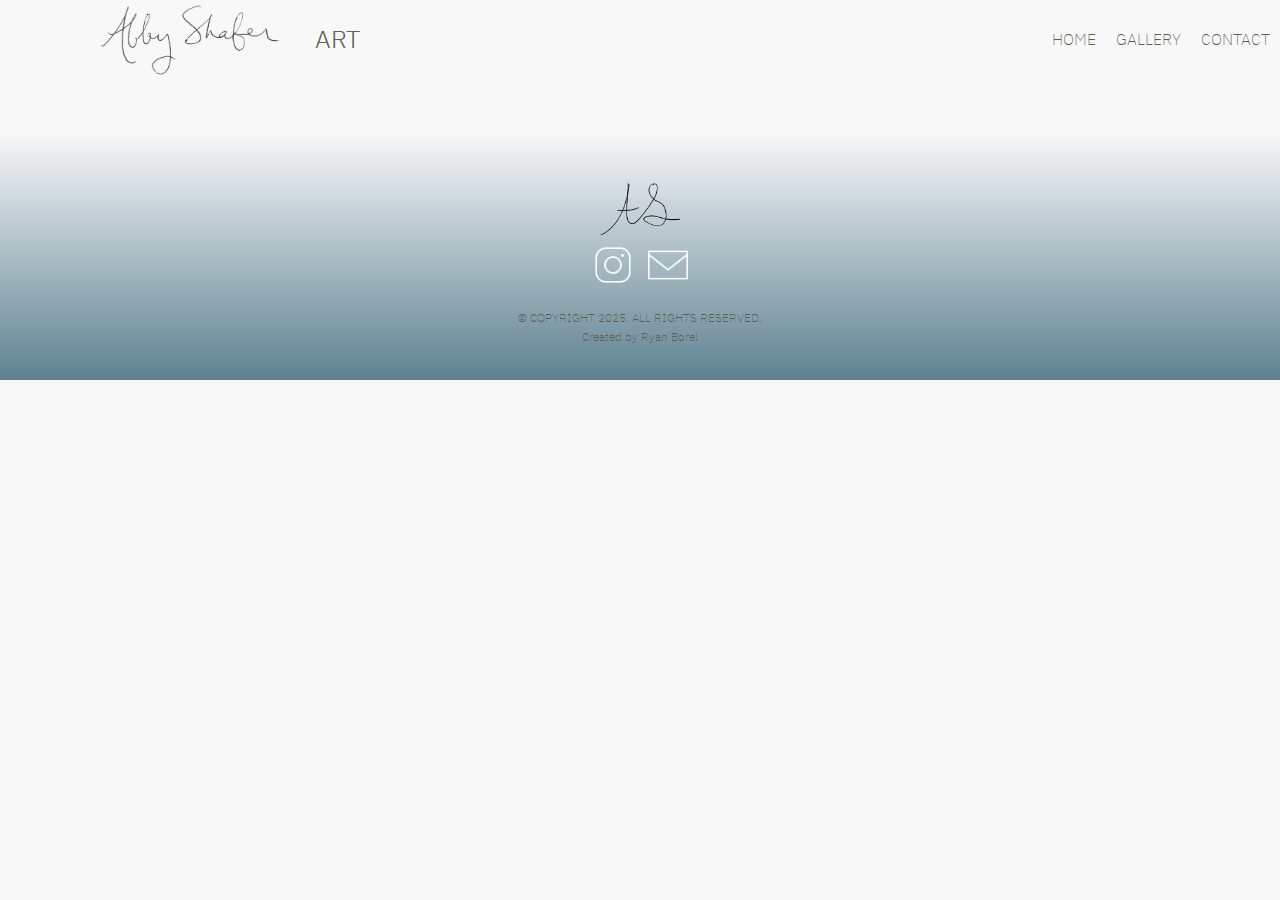
==== architecture/architectureSeries.html @ f26a3d9a "galleries refactor" ====
<!DOCTYPE html>
<html lang="en">
<head>
    <link rel="preconnect" href="https://fonts.googleapis.com">
    <link rel="preconnect" href="https://fonts.gstatic.com" crossorigin>
    <link href="https://fonts.googleapis.com/css2?family=IBM+Plex+Sans+Thai:wght@100;200;300;400;500;600;700&display=swap" rel="stylesheet">
    
    <link rel="preconnect" href="https://fonts.googleapis.com">
    <link rel="preconnect" href="https://fonts.gstatic.com" crossorigin>
    <link href="https://fonts.googleapis.com/css2?family=IBM+Plex+Sans+Thai:wght@100;200;300;400;500;600;700&family=Kantumruy+Pro:ital,wght@0,100..700;1,100..700&display=swap" rel="stylesheet">
    
    <meta charset="UTF-8">
    <meta name="viewport" content="width=device-width, initial-scale=1.0">
    <link rel="stylesheet" href="/navBar/navStyles.css">
    <link rel="stylesheet" href="/footer/footer.css">
    <title>Abby Shafer Art</title>
</head>
<body>
    <header>
        <!-- <h1>Abby Shafer Art</h1> -->
        <nav class="navbar" id="navBar">           
                <div class="logoBox">
                    <img src="/media/sigLogo/Signature-removebg-preview.png" alt="Abby Shafer" class="logo">
                    <img src="/media/sigLogo/initialsTrans.png" alt="initials" class="initials">
                </div>
                <div class="artBox">
                    <p class="artText">ART</p>    
                </div>
            <div class="nav-items">
                 <ul class="nav-links">
                    <li><a href="/index.html">HOME</a></li>

                    <li class="dropdown">
                        <p>GALLERY</p>
                        <ul class="dropdown-content">
                            <li><a href="/architecture/architectureSeries.html" class="architecture">Architecture</a></li>
                            <li><a href="/otherWorks/otherWorks.html">Other Works</a></li>
                        </ul>
                    </li>    

                    <li><a href="/navBar/contact.html">CONTACT</a></li>
                </ul>
            </div>
        </nav>
    </header>





    

    <div class="footerBox">
        <!-- <p>MORE JUNK DOWN HERE</p> -->
         <img src="/media/sigLogo/initialsTrans.png" alt="initials" class="initials">
        <ul class="socialMediaBox">
            <li><a href="https://www.instagram.com/abbyshaferart/"><img src="/media/icons/igIcon.png" alt="instgram"></a></li>
            <li><a href="mailto:abbyshaferart@gmail.com"><img src="/media/icons/emailIcon.png" alt="email"></a></li>
        </ul>
        <p class="credit" id="copyright">&copy COPYRIGHT 2025. ALL RIGHTS RESERVED.</p>
        <p class="credit" id="creditEmail">Created by <a href="mailto:ryanjborel@gmail.com">Ryan Borel</a></p>
    </div>
    <script src="/navbar.js" defer></script>
</body>
</html>
---- navBar/navStyles.css ----
/* Global styles */
* {
    margin: 0;
    padding: 0;
    box-sizing: border-box;
}


body {
    background-color: #f8f8f8;
    color: #5E5D58;
    margin: 0;
    padding: 0;
    min-height: 100vh;
    font-family: "IBM Plex Sans Thai", serif;
    font-weight: 200;
    font-style: normal;    
}


.navbar {
    background-color:#f8f8f8;
    height: 80px;
    padding: 10px;
    width: 100%;
    display: flex;
    align-items: center;
    position: relative;
    transition: height 0.5s ease;
    z-index: 100;
}


.navbar.shrink{
    height: 65px;
    background-color: white;
}
.navbar.fixed{
    position: fixed;
    top: 0;
    left: 0;
    width: 100%;
}

.logoBox {
    display: flex;
    align-items: center;
    padding-right: 25px;
    margin-left: 80px;
    margin-top: 1px;
}

.navbar .artText{
    font-family: "IBM Plex Sans Thai", serif;
    font-style: normal;
    font-weight: 300;
    font-size: 25px;
    transition: transform 1s ease, margin-left 1s ease;
}

.navbar .logo {
    width: 200px;
    height: auto;
    opacity: 100%;
    transform: scale(0.9);
    transition: opacity 1s ease, transform 0.5s ease;
}
.navbar .initials{
    position: absolute;
    width: 80px;
    height: auto;
    left: 0px;
    top: 50%;
    transform: translateY(-50%);
    opacity: 0;
    transform: scale(0.25s);
    transition: opacity 1s ease, margin-left 1s ease;
}
.navbar.shrink .initials{
    width: 80px;
    height: auto;
    /* transform: scale(0.25s); */
    opacity: 1;
    left: 0;
    margin-left: 75px;
}
.navbar.shrink .logo{
    opacity: 0;
    transform: scale(0.5);
}

.navbar.shrink .artText{
    transform: translateX(-150px);
    margin-left: 0;
}



.nav-items{
    display: flex;
    align-items: center; 
    margin-left: auto; 
}

.nav-links{
    list-style-type: none;
    display: flex;
    margin: 0;
    padding: 0;
    justify-content: center;
    align-items: center;
    gap: 20px;
}


.nav-links a.active {
    border: 1px solid #5E5D58; 
    padding: 5px 10px;  
    background-color: #f8f8f8; 
    border-radius: 5px; 
}

.nav-links a:hover {
    text-decoration: none;

}

nav ul {
    list-style: none;
    padding: 0;
    margin: 0;
    display: flex;
}
nav li{
    position: relative;
}

.dropdown p{
    cursor: pointer;
}

.dropdown-content {
    display: none; /* Hide the dropdown initially */
    position: absolute;
    top: 100%; /* Position it below the Gallery link */
    left: 0;
    background-color: #f8f8f8;
    border-bottom-right-radius: 3px;
    border-bottom-left-radius: 3px;
    box-shadow: 0px 8px 16px rgba(0, 0, 0, 0.2);
    min-width: 160px;
    z-index: 1;
}
.dropdown-content li {
    padding: 10px;
}
  
.dropdown-content a {
    color: black;
}
  
.dropdown:hover .dropdown-content {
    display: block; /* Show the dropdown on hover */
    
}

.dropdown-content a:hover {
    color: white;
    background-color: #5E8291;
    padding-right: 35px;
    padding-left: 5px;
    font-size: 16px;
    font-weight: bold;
    border-radius: 2px;
}
.dropdown-content .architechture:hover{
    padding-right: 0px;
}


/* Optional: Links style */
a {
    color: #5E5D58;
    text-decoration: none;
}
---- footer/footer.css ----
/* Global styles */
* {
    margin: 0;
    padding: 0;
    box-sizing: border-box;
}


body {
    background-color: #f8f8f8;
    color: #5E5D58;
    margin: 0;
    padding: 0;
    min-height: 100vh;
    font-family: "IBM Plex Sans Thai", serif;
    font-weight: 200;
    font-style: normal;    
}

.footerBox{
    margin-top: 50px;
    /* background-color: #5E8291; */
    padding-top: 75px;
    padding-bottom: 75px;
    background-image: linear-gradient(to bottom, #f8f8f8 1%, #5E8291);
    display: flex;
    flex-direction: column;
    justify-content: center;
    align-items: center;
    text-align: center;

    height: 250px;
    width: 100%;
}

.socialMediaBox{
    display: flex;
    gap: 15px;
    list-style: none;
    padding: 0;
    justify-content: center;
    align-items: center;
    margin-top: 10px;
}
.socialMediaBox li{
    display: inline-block;
    justify-self: auto;
}
.socialMediaBox img{
    width: 40px;
    height: auto;
}

.footerBox .credit {
    margin-top: 15px;
    margin-bottom: 30px;
    font-size: 12px !important;
}
.footerBox #copyright{
    margin-bottom: 0px;
}
.footerBox #creditEmail{
    margin-top: 0px;
}
.footerBox .initials{
    margin-top: 50px;
    width: 80px;
    height: auto;
    transform: scale(0.25s);
    opacity: 1;
    transition: none;
}
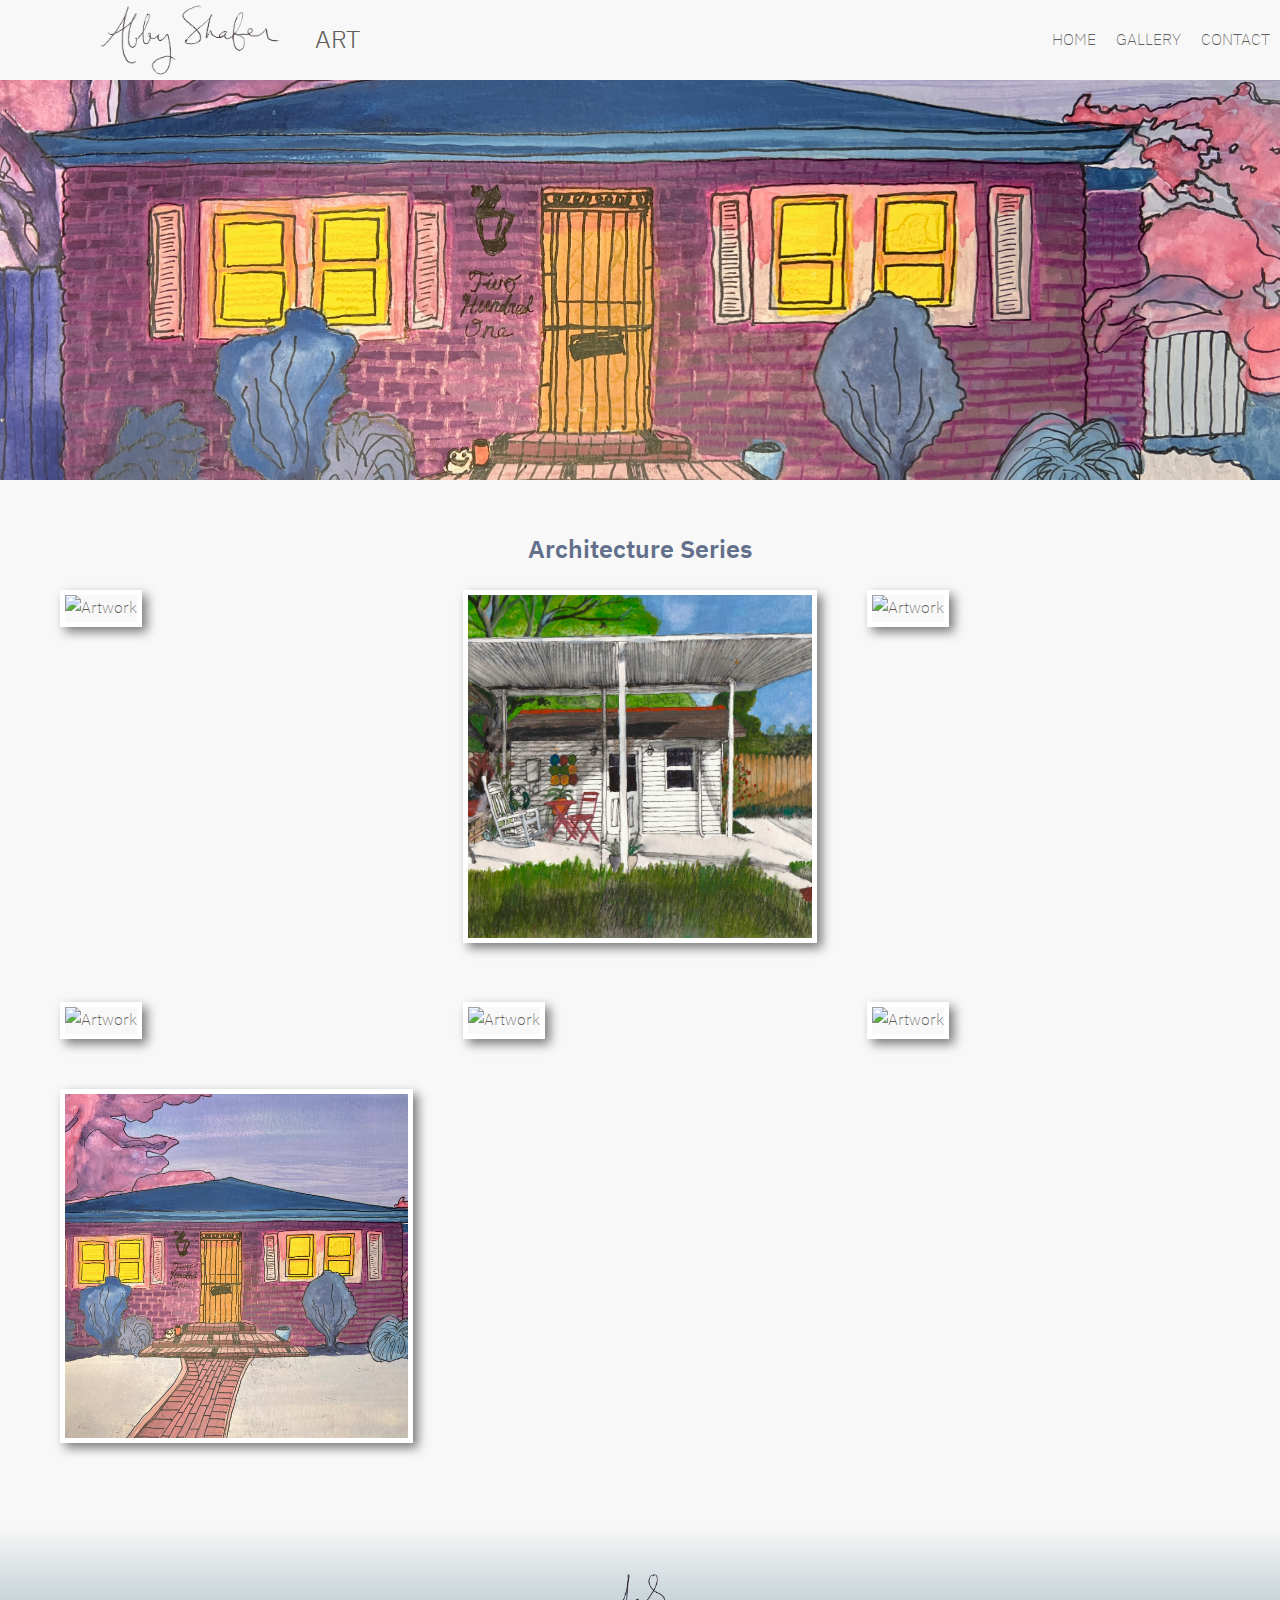
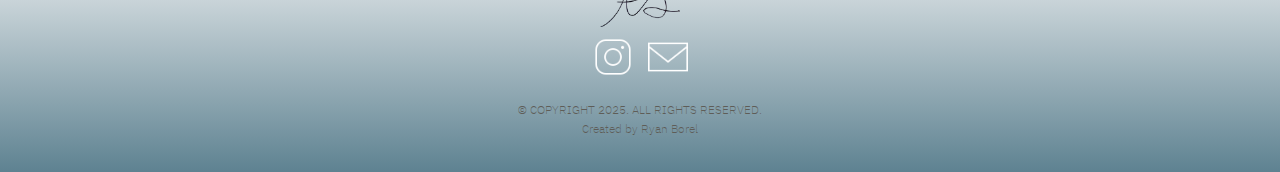
==== commit 41a0994c: "galleries and descriptions implmemented" ====
--- a/architecture/architectureSeries.html
+++ b/architecture/architectureSeries.html
@@ -3,16 +3,14 @@
 <head>
     <link rel="preconnect" href="https://fonts.googleapis.com">
     <link rel="preconnect" href="https://fonts.gstatic.com" crossorigin>
-    <link href="https://fonts.googleapis.com/css2?family=IBM+Plex+Sans+Thai:wght@100;200;300;400;500;600;700&display=swap" rel="stylesheet">
-    
-    <link rel="preconnect" href="https://fonts.googleapis.com">
-    <link rel="preconnect" href="https://fonts.gstatic.com" crossorigin>
+    <link href="https://fonts.googleapis.com/css2?family=Questrial&display=swap" rel="stylesheet">
     <link href="https://fonts.googleapis.com/css2?family=IBM+Plex+Sans+Thai:wght@100;200;300;400;500;600;700&family=Kantumruy+Pro:ital,wght@0,100..700;1,100..700&display=swap" rel="stylesheet">
     
     <meta charset="UTF-8">
     <meta name="viewport" content="width=device-width, initial-scale=1.0">
     <link rel="stylesheet" href="/navBar/navStyles.css">
     <link rel="stylesheet" href="/footer/footer.css">
+    <link rel="stylesheet" href="/architecture/architecture.css">
     <title>Abby Shafer Art</title>
 </head>
 <body>
@@ -44,6 +42,7 @@
         </nav>
     </header>
 
+    <div class="archBanner"></div>
 
 
 
@@ -61,5 +60,6 @@
         <p class="credit" id="creditEmail">Created by <a href="mailto:ryanjborel@gmail.com">Ryan Borel</a></p>
     </div>
     <script src="/navbar.js" defer></script>
+    <script src="/architecture/architecture.js"></script>
 </body>
 </html>
--- a/architecture/architecture.css
+++ b/architecture/architecture.css
@@ -0,0 +1,110 @@
+* {
+    margin: 0;
+    padding: 0;
+    box-sizing: border-box;
+}
+
+
+body {
+    background-color: #f8f8f8;
+    color: #5E5D58;
+    margin: 0;
+    padding: 0;
+    min-height: 100vh;
+    font-family: "IBM Plex Sans Thai", serif;;
+    font-weight: 200;
+    font-style: normal;    
+}
+
+.archBanner{
+    width: 100%;
+    height: auto;
+    max-height: 400px;
+    background-image: url(/media/artwork/archiecture/Shafer\ Borel.jpg);
+    background-size: cover;
+    background-position: center center;
+    background-repeat: no-repeat;
+    aspect-ratio: 16/9;
+    font-family: "Questrial", sans-serif;
+    font-weight: 200; 
+}
+
+.galleryTitle{
+    height: 40px;
+    width: 100%;
+    font-size: 25px;
+    font-weight: 600;
+    color: #63708B;
+    display: flex;
+    justify-content: center;
+    align-items: center;
+    margin-top: 50px;
+}
+
+.gallery {
+    display: grid;
+    grid-template-columns: repeat(3, 1fr); 
+    gap: 50px; 
+    width: 100%;
+    max-width: 1200px; 
+    margin: 0 auto;
+    padding: 20px;
+}
+
+.gallery img {
+    width: 100%; 
+    height: auto;
+    aspect-ratio: 1 / 1;
+    object-fit: cover; 
+    border: 5px solid white;
+    box-shadow: 5px 5px 10px rgba(0, 0, 0, 0.5);
+    cursor: pointer;
+    transition: transform 0.3s ease;
+}
+
+.gallery img:hover {
+    transform: scale(1.05);
+}
+
+.lightbox{
+    display: none;
+    position: fixed;
+    top: 0;
+    left: 0;
+    width: 100%;
+    height: 100%;
+    background: rgba(0, 0, 0, 0.8);
+    justify-content: center;
+    align-items: center;
+    z-index: 200;
+}
+
+.lightbox img{
+    max-width: 90%;
+    max-height: 90%;
+    border-radius: 10px;
+}
+
+.image-container{
+    position: relative;
+    display: inline-block;
+}
+
+
+.overlay{
+    position: absolute;
+    bottom: 0;
+    left: 0;
+    right: 0;
+    background-color: rgba(0, 0, 0, 0.5);
+    color: white;
+    padding: 10px;
+    opacity: 0;
+    transition: opacity 0.2s ease;
+    transform:  translateY(-15%);
+    border-radius: 5px;
+}
+
+.image-container:hover .overlay{
+    opacity: 1;
+}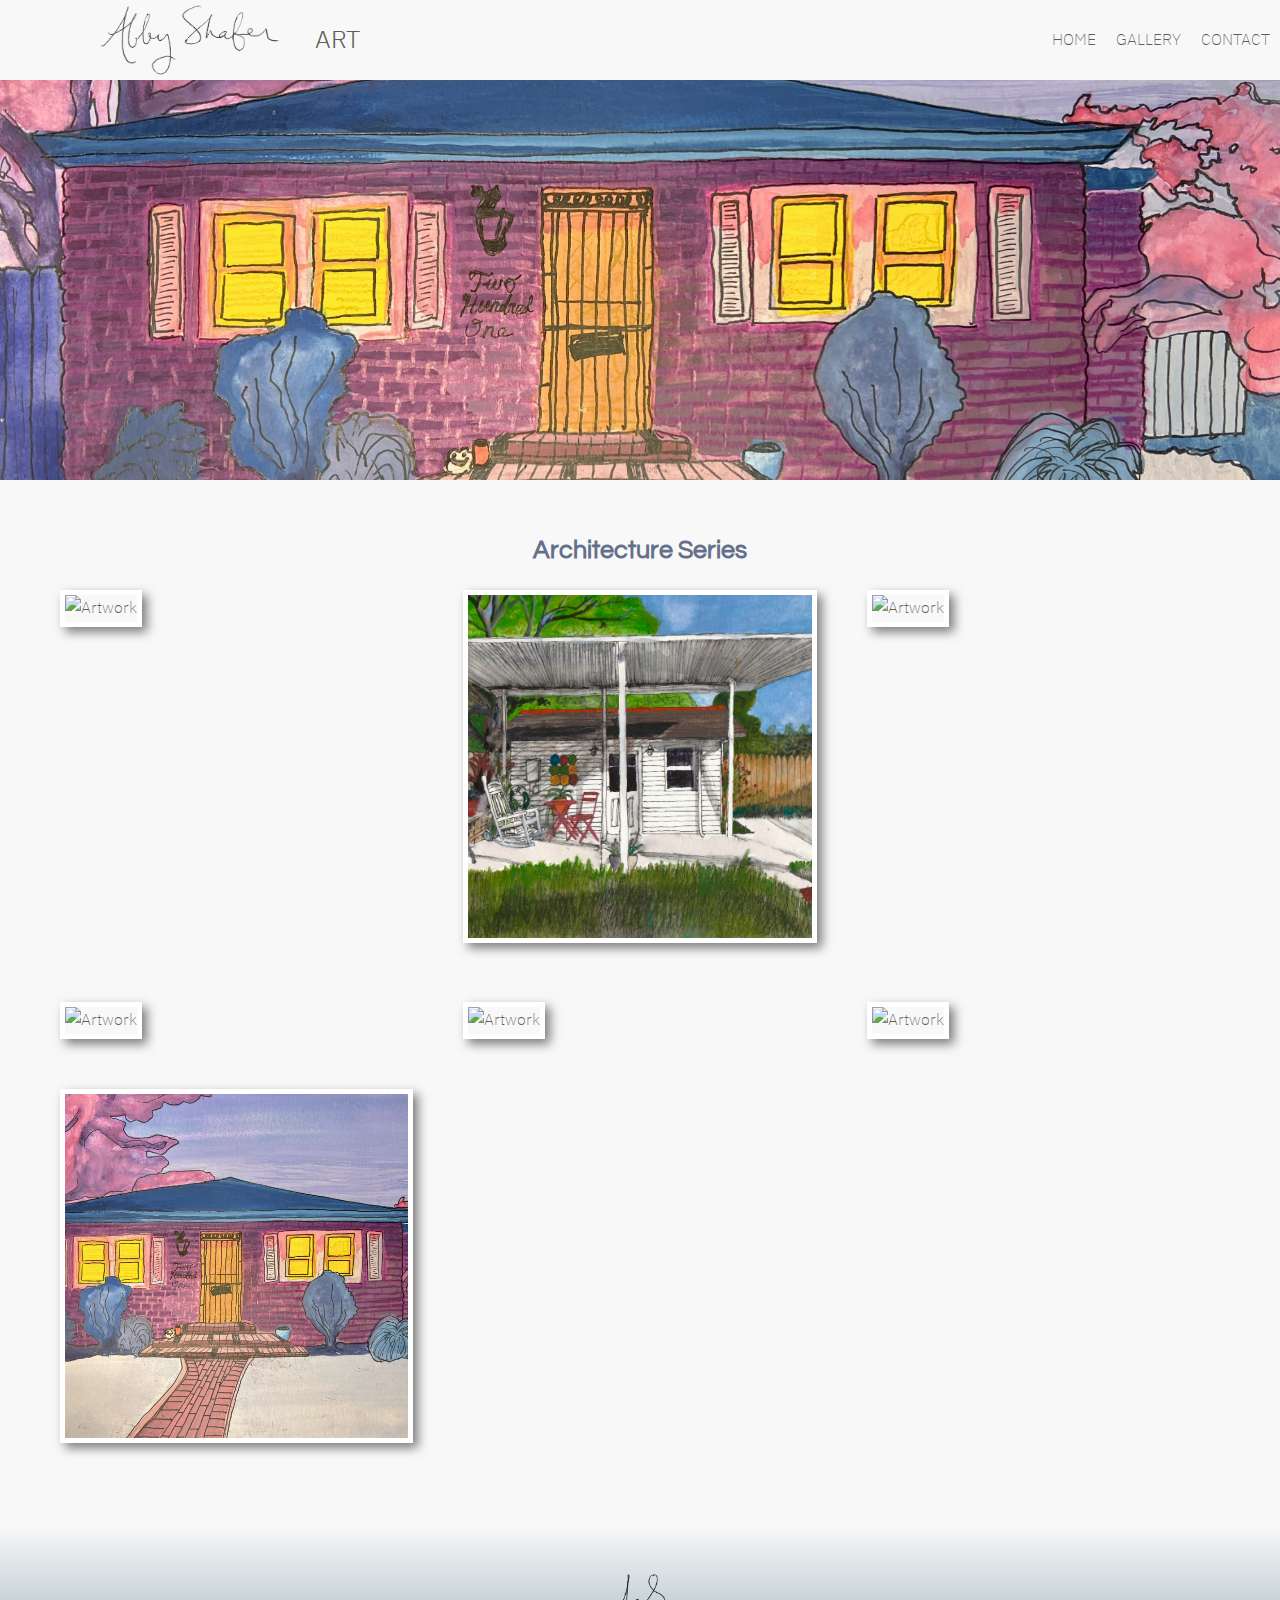
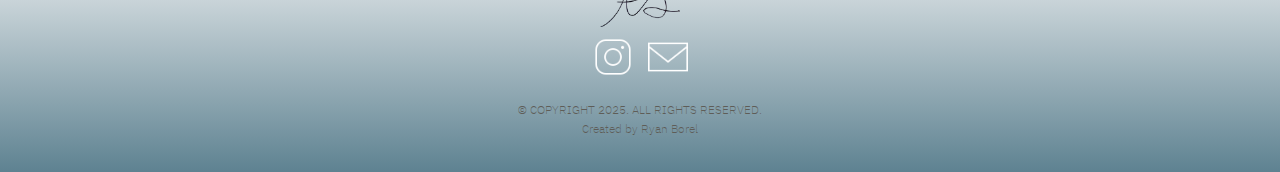
==== commit 54da5bc8: "todo list added for next big sprint" ====
--- a/architecture/architectureSeries.html
+++ b/architecture/architectureSeries.html
@@ -59,7 +59,7 @@
         <p class="credit" id="copyright">&copy COPYRIGHT 2025. ALL RIGHTS RESERVED.</p>
         <p class="credit" id="creditEmail">Created by <a href="mailto:ryanjborel@gmail.com">Ryan Borel</a></p>
     </div>
-    <script src="/navbar.js" defer></script>
+    <script src="/navBar/navbar.js" defer></script>
     <script src="/architecture/architecture.js"></script>
 </body>
 </html>
--- a/architecture/architecture.css
+++ b/architecture/architecture.css
@@ -24,12 +24,12 @@
     background-size: cover;
     background-position: center center;
     background-repeat: no-repeat;
-    aspect-ratio: 16/9;
-    font-family: "Questrial", sans-serif;
-    font-weight: 200; 
+    aspect-ratio: 16/9;  
 }
 
 .galleryTitle{
+    font-family: "Questrial", sans-serif;
+    font-weight: 200; 
     height: 40px;
     width: 100%;
     font-size: 25px;
@@ -79,10 +79,20 @@
     z-index: 200;
 }
 
-.lightbox img{
+.lightbox-container {
+    position: relative;
     max-width: 90%;
     max-height: 90%;
+    display: flex;
+    flex-direction: column;
+    align-items: center;
+}
+
+.lightbox img{
+    max-width: 100%;
+    max-height: 80vh;
     border-radius: 10px;
+    display: block;
 }
 
 .image-container{
@@ -107,4 +117,22 @@
 
 .image-container:hover .overlay{
     opacity: 1;
-}+}
+
+
+
+.long-description{
+    font-family: "Questrial", sans-serif;
+    position: absolute;
+    bottom: 5%;
+    left: 50%;
+    transform: translateX(-50%) translateY(35%);
+    width: 100.1%;
+    height: 15%;
+    background-color: rgba(0, 0, 0, 0.7);
+    color: white;
+    padding: 10px;
+    border-radius: 0 0 10px 10px;
+    text-align: left;
+}
+
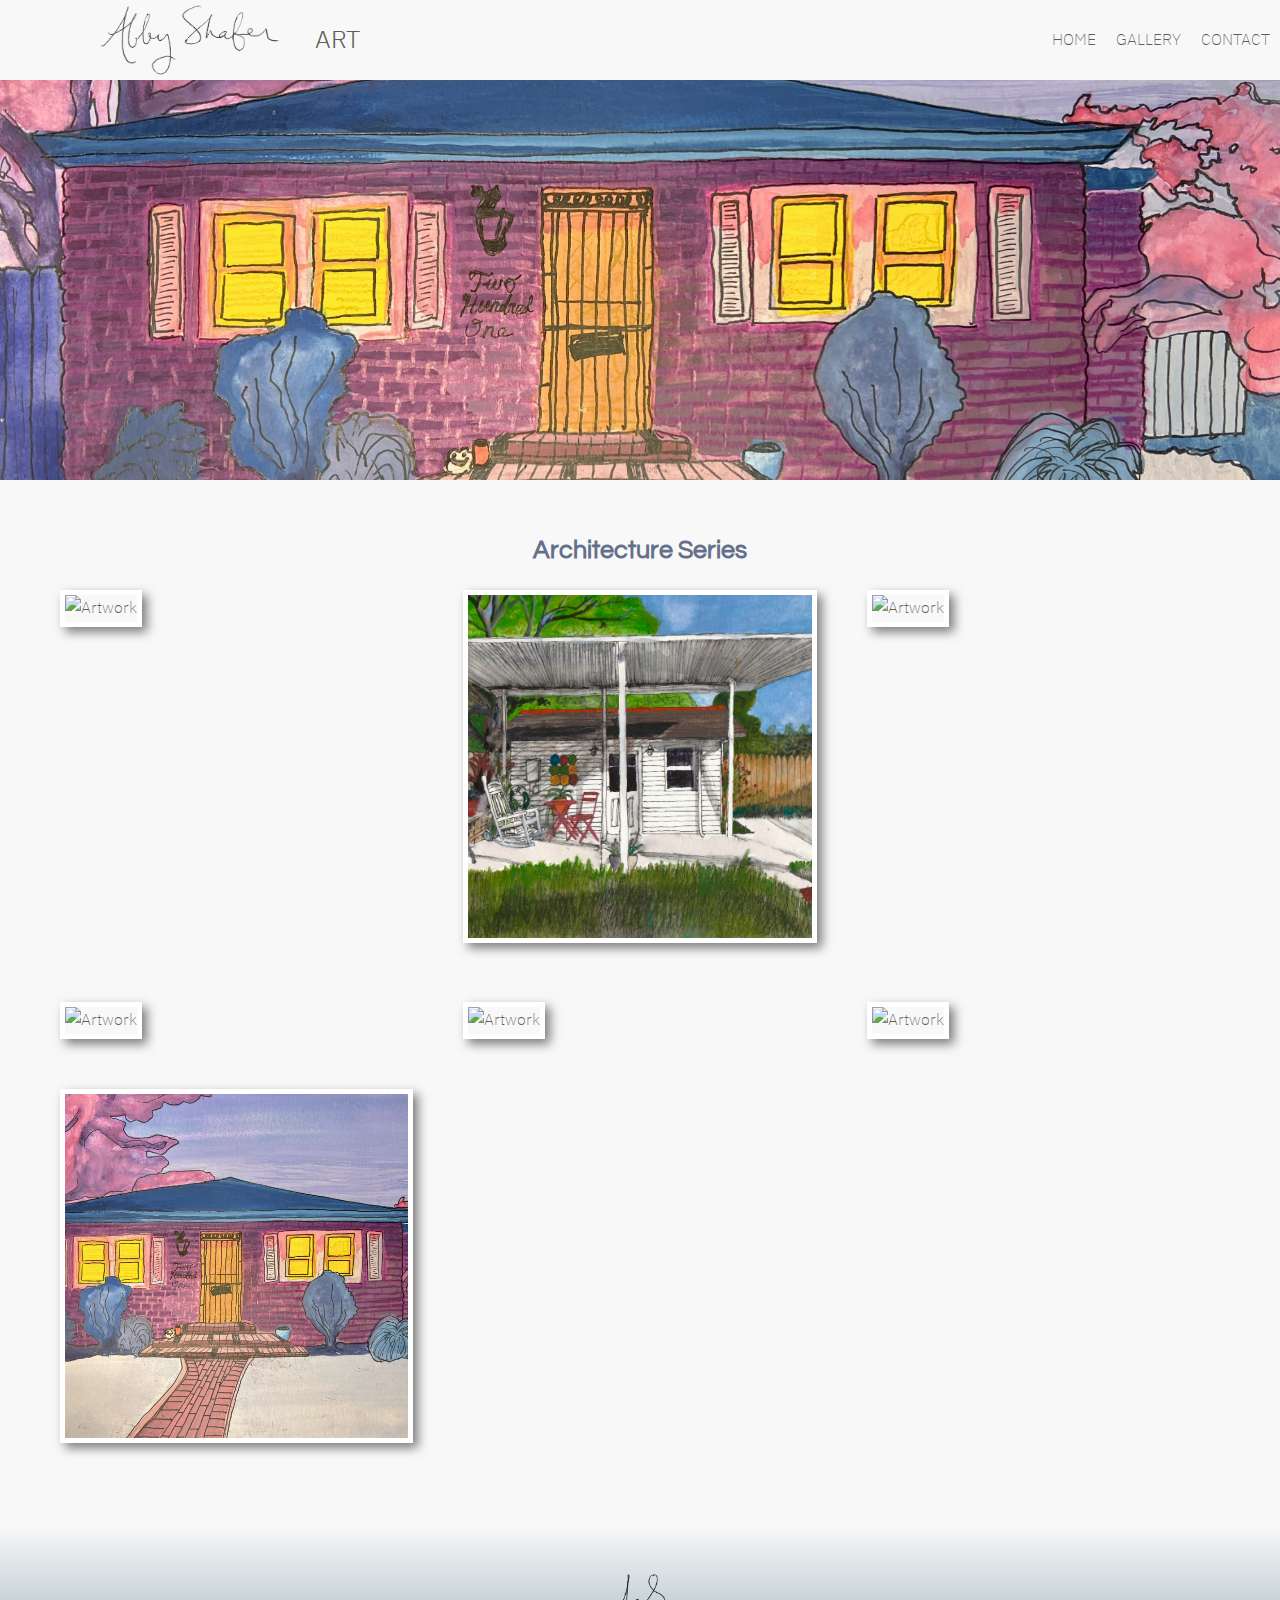
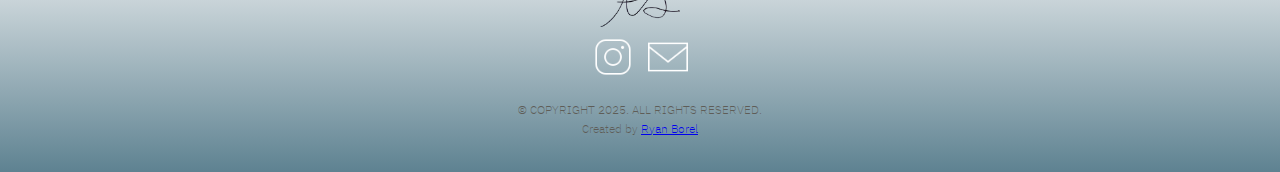
==== commit 0155a179: "fix navbar gallery dropdown" ====
--- a/architecture/architectureSeries.html
+++ b/architecture/architectureSeries.html
@@ -36,7 +36,7 @@
                         </ul>
                     </li>    
 
-                    <li><a href="/navBar/contact.html">CONTACT</a></li>
+                    <li><a href="/contact/contact.html">CONTACT</a></li>
                 </ul>
             </div>
         </nav>
--- a/navBar/navStyles.css
+++ b/navBar/navStyles.css
@@ -111,8 +111,12 @@
     justify-content: center;
     align-items: center;
     gap: 20px;
-}
-
+    
+}
+.nav-links a{
+    color: #5E5D58;
+    text-decoration: none;
+}
 
 .nav-links a.active {
     border: 1px solid #5E5D58; 
@@ -120,6 +124,8 @@
     background-color: #f8f8f8; 
     border-radius: 5px; 
 }
+
+
 
 .nav-links a:hover {
     text-decoration: none;
@@ -159,6 +165,16 @@
 .dropdown-content a {
     color: black;
 }
+
+.dropdown-content a.active-dropdown{
+    color: white !important; /* Ensure it overrides other rules */
+    background-color: #5E8291;
+    padding-right: 35px;
+    padding-left: 5px;
+    font-size: 16px;
+    font-weight: bold;
+    border-radius: 2px;
+}
   
 .dropdown:hover .dropdown-content {
     display: block; /* Show the dropdown on hover */
@@ -178,11 +194,12 @@
     padding-right: 0px;
 }
 
-
-/* Optional: Links style */
-a {
-    color: #5E5D58;
-    text-decoration: none;
-}
-
-
+.active-dropdown{
+    color: white;
+    background-color: #5E8291;
+    padding-right: 35px;
+    padding-left: 5px;
+    font-size: 16px;
+    font-weight: bold;
+    border-radius: 2px;
+}
--- a/architecture/architecture.css
+++ b/architecture/architecture.css
@@ -101,7 +101,7 @@
 }
 
 
-.overlay{
+/* .overlay{
     position: absolute;
     bottom: 0;
     left: 0;
@@ -117,9 +117,29 @@
 
 .image-container:hover .overlay{
     opacity: 1;
+} */
+
+.overlay {
+    position: absolute;
+    bottom: 0; /* Ensures it stays at the bottom of the image */
+    left: 0;
+    width: 100%;
+    height: 15%; /* Adjust height as needed */
+    background-color: rgba(0, 0, 0, 0.5);
+    color: white;
+    display: flex;
+    justify-content: flex-start;
+    align-items: center;
+    opacity: 0;
+    transition: opacity 0.3s ease, transform 0.3s ease;
+    /* border-radius: 0 0 5px 5px;  */
+    padding-left: 10px;
 }
 
-
+.image-container:hover .overlay {
+    opacity: 1;
+    transform: translateY(-5px); 
+}
 
 .long-description{
     font-family: "Questrial", sans-serif;
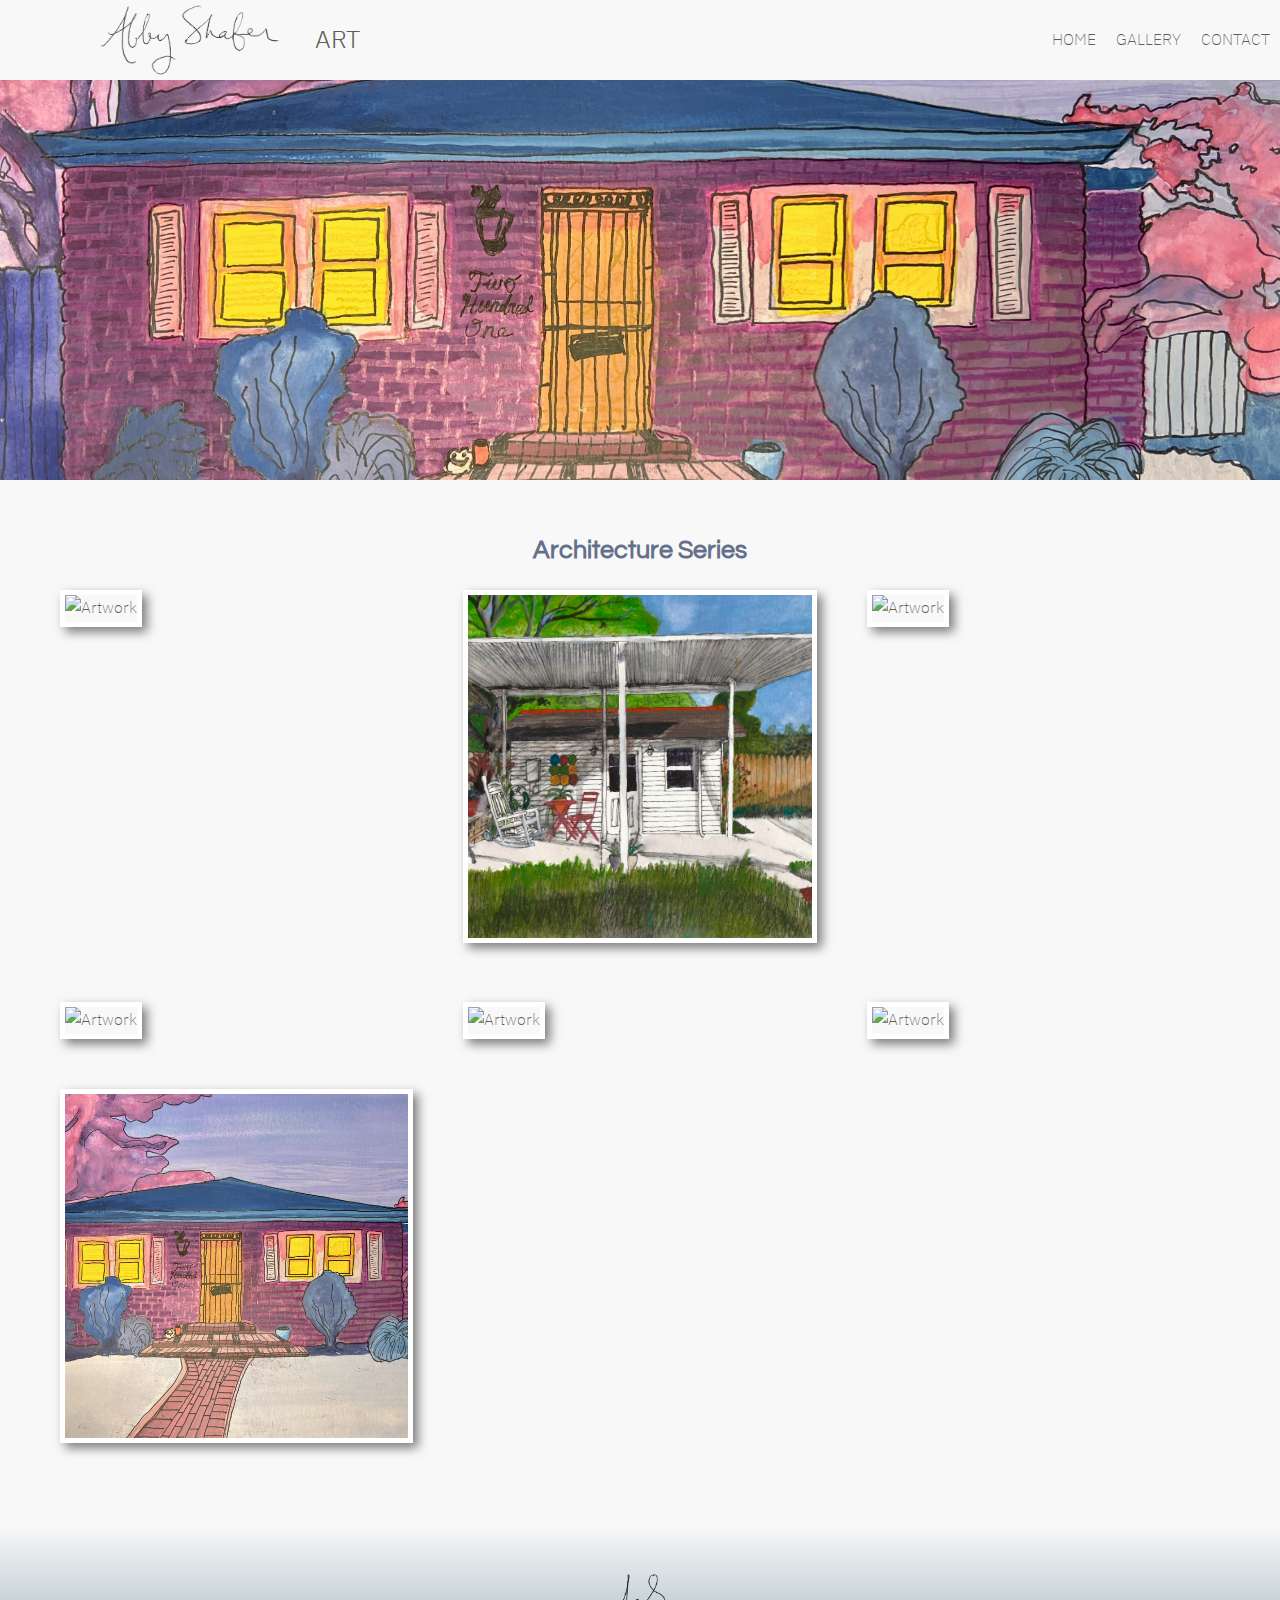
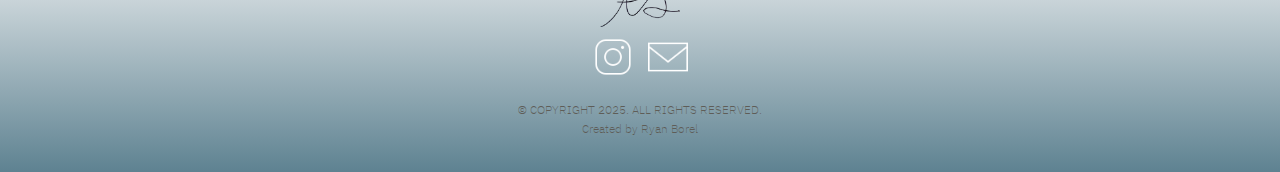
==== commit 1d3ffcf9: "contact page implemented" ====
--- a/architecture/architectureSeries.html
+++ b/architecture/architectureSeries.html
@@ -54,10 +54,10 @@
          <img src="/media/sigLogo/initialsTrans.png" alt="initials" class="initials">
         <ul class="socialMediaBox">
             <li><a href="https://www.instagram.com/abbyshaferart/"><img src="/media/icons/igIcon.png" alt="instgram"></a></li>
-            <li><a href="mailto:abbyshaferart@gmail.com"><img src="/media/icons/emailIcon.png" alt="email"></a></li>
+            <li><a href="/contact/contact.html"><img src="/media/icons/emailIcon.png" alt="email"></a></li>
         </ul>
         <p class="credit" id="copyright">&copy COPYRIGHT 2025. ALL RIGHTS RESERVED.</p>
-        <p class="credit" id="creditEmail">Created by <a href="mailto:ryanjborel@gmail.com">Ryan Borel</a></p>
+        <p class="credit" id="creditEmail">Created by <!--<a href="mailto:ryanjborel@gmail.com"></a> -->Ryan Borel</p>
     </div>
     <script src="/navBar/navbar.js" defer></script>
     <script src="/architecture/architecture.js"></script>
--- a/navBar/navStyles.css
+++ b/navBar/navStyles.css
@@ -119,7 +119,7 @@
 }
 
 .nav-links a.active {
-    border: 1px solid #5E5D58; 
+    border: 1px solid #5E8291; 
     padding: 5px 10px;  
     background-color: #f8f8f8; 
     border-radius: 5px; 
--- a/architecture/architecture.css
+++ b/architecture/architecture.css
@@ -66,6 +66,33 @@
     transform: scale(1.05);
 }
 
+.image-container{
+    position: relative;
+    display: inline-block;
+}
+
+.image-container:hover .overlay {
+    opacity: 1;
+    transform: scale(1.05); 
+} 
+
+.overlay {
+    position: absolute;
+    bottom: 0; /* Ensures it stays at the bottom of the image */
+    left: 0;
+    width: 100%;
+    height: 15%; /* Adjust height as needed */
+    background-color: rgba(0, 0, 0, 0.5);
+    color: white;
+    display: flex;
+    justify-content: flex-start;
+    align-items: center;
+    opacity: 0;
+    transition: opacity 0.3s ease, transform 0.3s ease;
+    padding-left: 10px;
+    font-family: "Questrial", sans-serif;
+}
+
 .lightbox{
     display: none;
     position: fixed;
@@ -95,64 +122,26 @@
     display: block;
 }
 
-.image-container{
-    position: relative;
-    display: inline-block;
-}
-
-
-/* .overlay{
-    position: absolute;
-    bottom: 0;
-    left: 0;
-    right: 0;
-    background-color: rgba(0, 0, 0, 0.5);
-    color: white;
-    padding: 10px;
-    opacity: 0;
-    transition: opacity 0.2s ease;
-    transform:  translateY(-15%);
-    border-radius: 5px;
-}
-
-.image-container:hover .overlay{
-    opacity: 1;
-} */
-
-.overlay {
-    position: absolute;
-    bottom: 0; /* Ensures it stays at the bottom of the image */
-    left: 0;
-    width: 100%;
-    height: 15%; /* Adjust height as needed */
-    background-color: rgba(0, 0, 0, 0.5);
-    color: white;
-    display: flex;
-    justify-content: flex-start;
-    align-items: center;
-    opacity: 0;
-    transition: opacity 0.3s ease, transform 0.3s ease;
-    /* border-radius: 0 0 5px 5px;  */
-    padding-left: 10px;
-}
-
-.image-container:hover .overlay {
-    opacity: 1;
-    transform: translateY(-5px); 
-}
-
 .long-description{
     font-family: "Questrial", sans-serif;
     position: absolute;
-    bottom: 5%;
+    bottom: 0;
     left: 50%;
-    transform: translateX(-50%) translateY(35%);
-    width: 100.1%;
-    height: 15%;
+    transform: translateX(-50%) translateY(100%); /* Initially hidden at the bottom */
+    width: 100%;
+    height: 10%;
     background-color: rgba(0, 0, 0, 0.7);
     color: white;
     padding: 10px;
     border-radius: 0 0 10px 10px;
     text-align: left;
+    transition: transform 0.2s ease, opacity 0.1s ease;
+    opacity: 0;
 }
 
+.lightbox img:hover + .long-description{
+    transform: translateX(-50%) translateY(0); /* Move description up to visible area */
+    opacity: 1;
+}
+
+
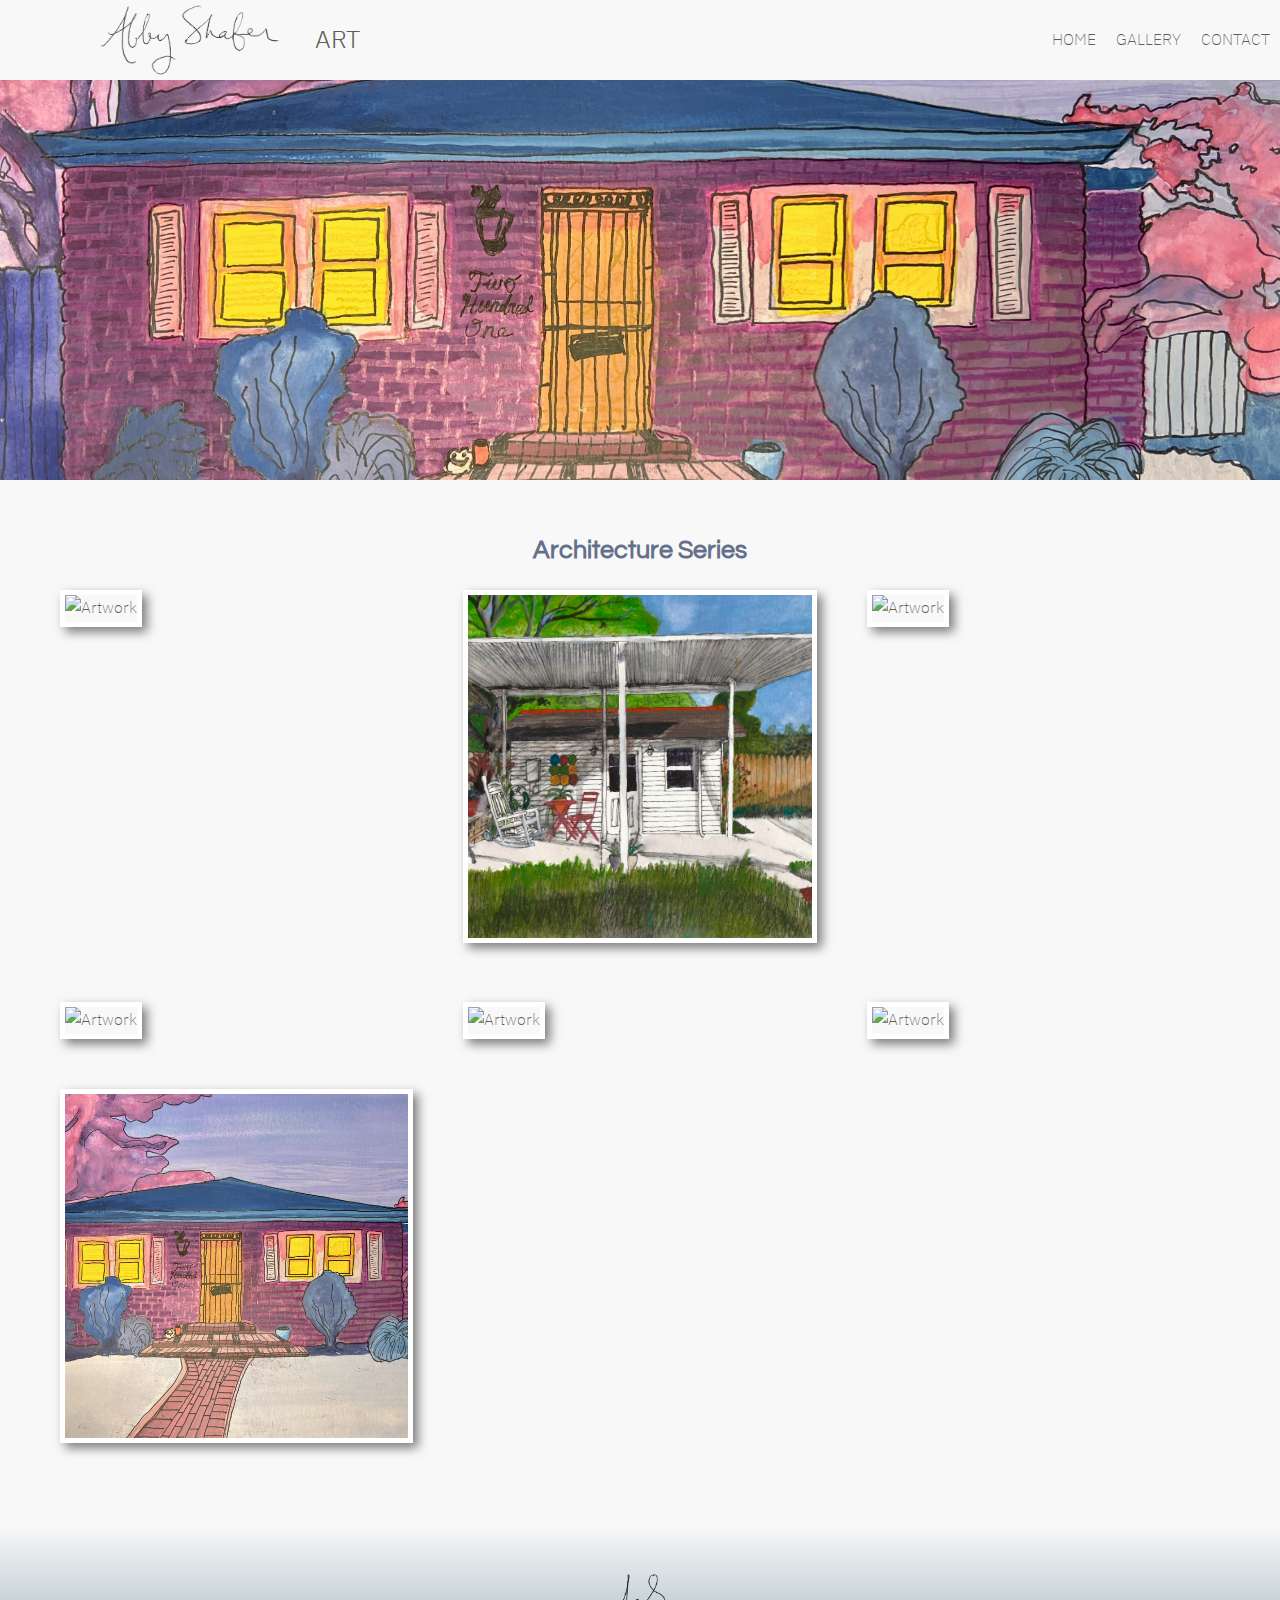
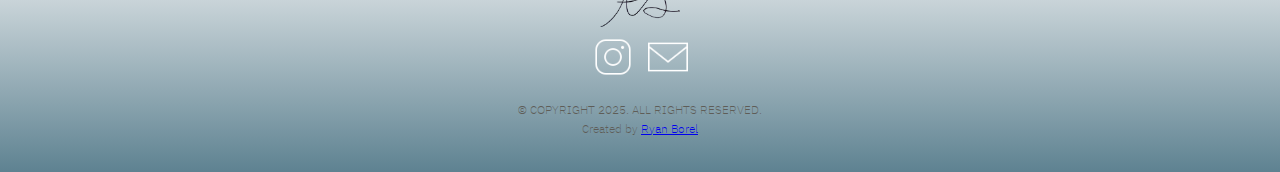
==== commit ac8f6e39: "credit email update" ====
--- a/architecture/architectureSeries.html
+++ b/architecture/architectureSeries.html
@@ -57,7 +57,7 @@
             <li><a href="/contact/contact.html"><img src="/media/icons/emailIcon.png" alt="email"></a></li>
         </ul>
         <p class="credit" id="copyright">&copy COPYRIGHT 2025. ALL RIGHTS RESERVED.</p>
-        <p class="credit" id="creditEmail">Created by <!--<a href="mailto:ryanjborel@gmail.com"></a> -->Ryan Borel</p>
+        <p class="credit" id="creditEmail">Created by <a href="https://github.com/Borel09">Ryan Borel</a></p>
     </div>
     <script src="/navBar/navbar.js" defer></script>
     <script src="/architecture/architecture.js"></script>
